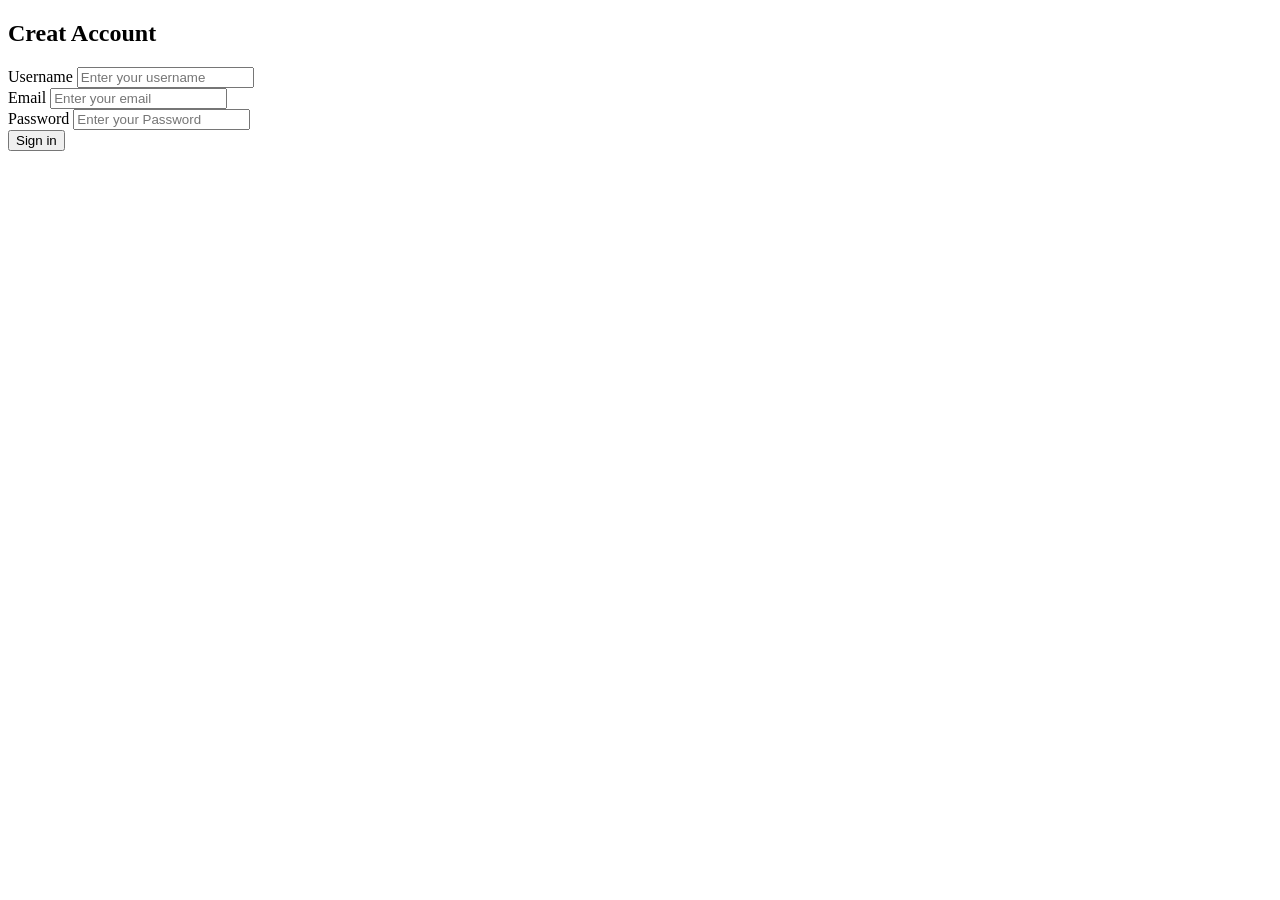
==== signin.html @ 00832835 "Add files via upload" ====
<!DOCTYPE html>
<html lang="en">
<head>
    <title>sing in</title>
    <link rel="stylesheet" href="/style.css">
    <link rel="stylesheet" href="https://cdnjs.cloudflare.com/ajax/libs/font-awesome/6.0.0-beta3/css/all.min.css">
</head>
<body>

 <div class="login-container">
  <h2>Creat Account</h2>

  <!--The form of sign in page-->   
    <form action="/signin.php" method="post">
   
  
       <div class="input-group">
           <label for="username">Username</label>
           <input type="text" id="username" name="username" placeholder="Enter your username" required>
       </div>
    
        <div class="input-group">
           <label for="email">Email</label>
           <input type="Email" id="email" name="email" placeholder="Enter your email" required>
       </div>

       <div class="input-group">
           <label for="password">Password</label>
           <input type="password" id="password" name="password" placeholder="Enter your Password" required>
       </div>

       <div class="sign-in">
          <button type="submit">Sign in</button>
      </div>

    </form>
  </div>

</body>
</html>
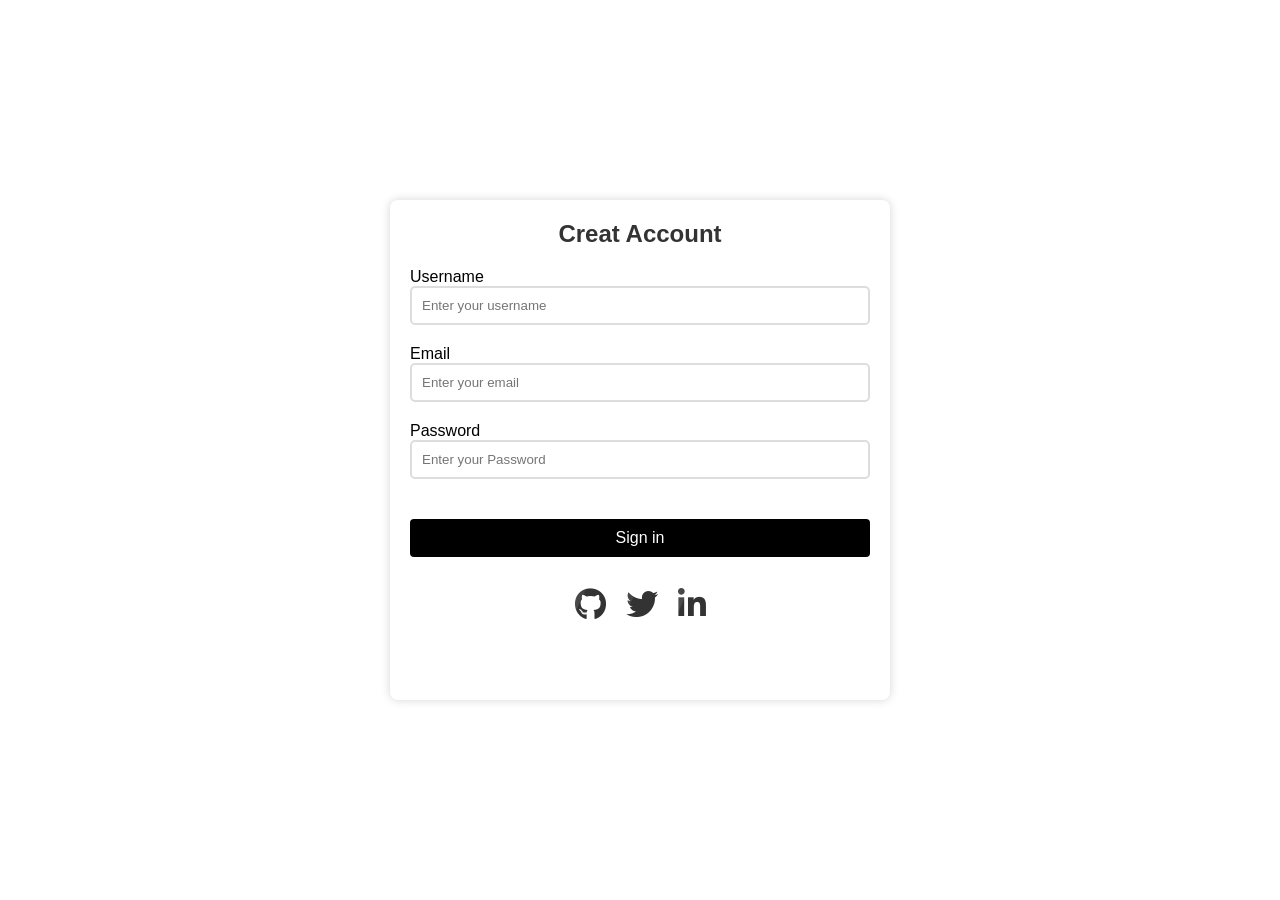
==== commit 430788d5: "css & creat forms" ====
--- a/signin.html
+++ b/signin.html
@@ -7,7 +7,7 @@
 </head>
 <body>
 
- <div class="login-container">
+ <div class="signin-container">
   <h2>Creat Account</h2>
 
   <!--The form of sign in page-->   
@@ -33,8 +33,26 @@
           <button type="submit">Sign in</button>
       </div>
 
+      <!--cocial meda icons -->
+
+      <div class="social-icons">
+        <a href="https://github.com/Fais2l" target="_blank" class="github">
+            <i class="fab fa-github"></i>
+        </a>
+        <a href="https://twitter.com/yourusername" target="_blank" class="twitter">
+            <i class="fab fa-twitter"></i>
+        </a>
+        <a href="www.linkedin.com/in/faisal-mzyad" target="_blank" class="linkedin">
+            <i class="fab fa-linkedin-in"></i>
+        </a>
+    </div>
+
     </form>
   </div>
+ 
+ 
+
+
 
 </body>
 </html>
--- a/style.css
+++ b/style.css
@@ -0,0 +1,106 @@
+*{
+ margin: 0px;
+ padding: 0px;
+ box-sizing: border-box;
+ font-family: Arial, sans-serif;
+}
+
+body{
+    display: flex;
+    justify-content: center;
+    align-items: center;
+    height: 100vh;
+    background-color: #ffffff;
+}
+
+.signin-container{
+    background-color: white;
+    padding: 20px;
+    border-radius: 8px;
+    box-shadow: 0 0 10px rgb(216, 213, 213);
+    width: 500px;
+    height: 500px;
+    text-align: center;
+}
+
+.signin-container h2{
+     margin-bottom: 20px;
+     color: #333;
+}
+
+.input-group{
+    position: relative;
+    margin-bottom: 20px;
+    text-align: left;
+}
+
+.input-groupl label{
+    display: block;
+    margin-bottom: 5px;
+    color: #333;
+}
+
+.input-group input{
+    width: 100%;
+    padding: 10px;
+    border: 2px solid #ddd;
+    border-radius: 5px;
+}
+
+button {
+    margin-top: 20px;
+    width: 100%;
+    padding: 10px;
+    border: none;
+    background-color: #000000;
+    color: white;
+    border-radius: 4px;
+    cursor: pointer;
+    font-size: 16px;
+}
+
+button:hover { 
+    /*add some hover here*/  
+    font-weight:bold;
+}
+
+/*social media icons*/
+.social-icons {
+    display: flex;
+    justify-content: center;
+    gap: 20px;
+    margin: 30px;
+}
+
+.social-icons a {
+    text-decoration: none;
+    color: #333;
+    font-size: 2rem;
+    transition: color 0.3s transform ease;
+    position: relative;
+    overflow: hidden;
+}
+.social-icons a::before {
+    content: '';
+    position: absolute;
+    top: 50%;
+    left: -100%;
+    width: 200%;
+    height: 400%;
+    background: radial-gradient(circle, rgba(255,255,255,0.2) 20%, rgba(255,255,255,0) 70%);
+    transform: translate(-50%, -50%) rotate(25deg);
+    transition: left 0.5s ease;
+}
+.social-icons a:hover::before {
+    left: 100%;
+}
+.social-icons a.github:hover {
+    color: #0a2e5c;
+}
+
+.social-icons a.twitter:hover {
+    color: #1da1f2;
+}
+.social-icons a.linkedin:hover {
+    color: #0077b5;
+}
